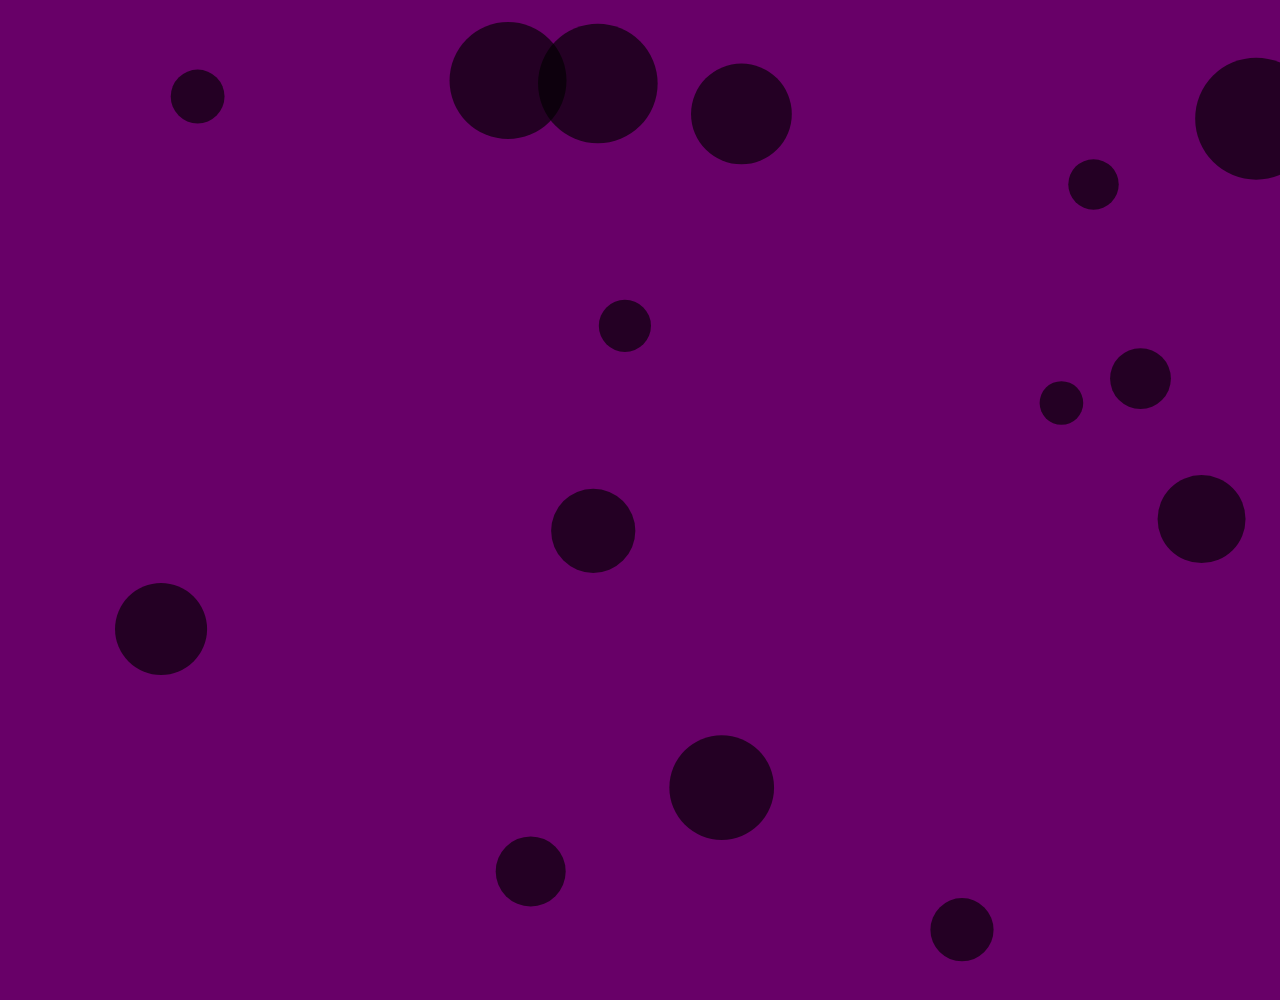
==== home.html @ 88a9f5e7 "add particle home" ====
<!DOCTYPE html>
<html lang="en">
<head>
    <meta charset="UTF-8">
    <link rel="stylesheet" href="style/home.css">
    <meta name="viewport" content="width=device-width, initial-scale=1.0">
    <script src="./script/particle.js" charset="UTF-8" defer></script>
    <title>Document</title>
</head>
<body>
    <canvas id="circle--particle"></canvas>
</body>
</html>
---- style/home.css ----
* {
    margin: 0px;
    padding: 0px;
}

body {
    background-color: rgb(104, 0, 104);
}

#circle--particle {
    position: absolute;
    top: 0;
    left: 0;
    width: 100%;
    z-index: -1;
}
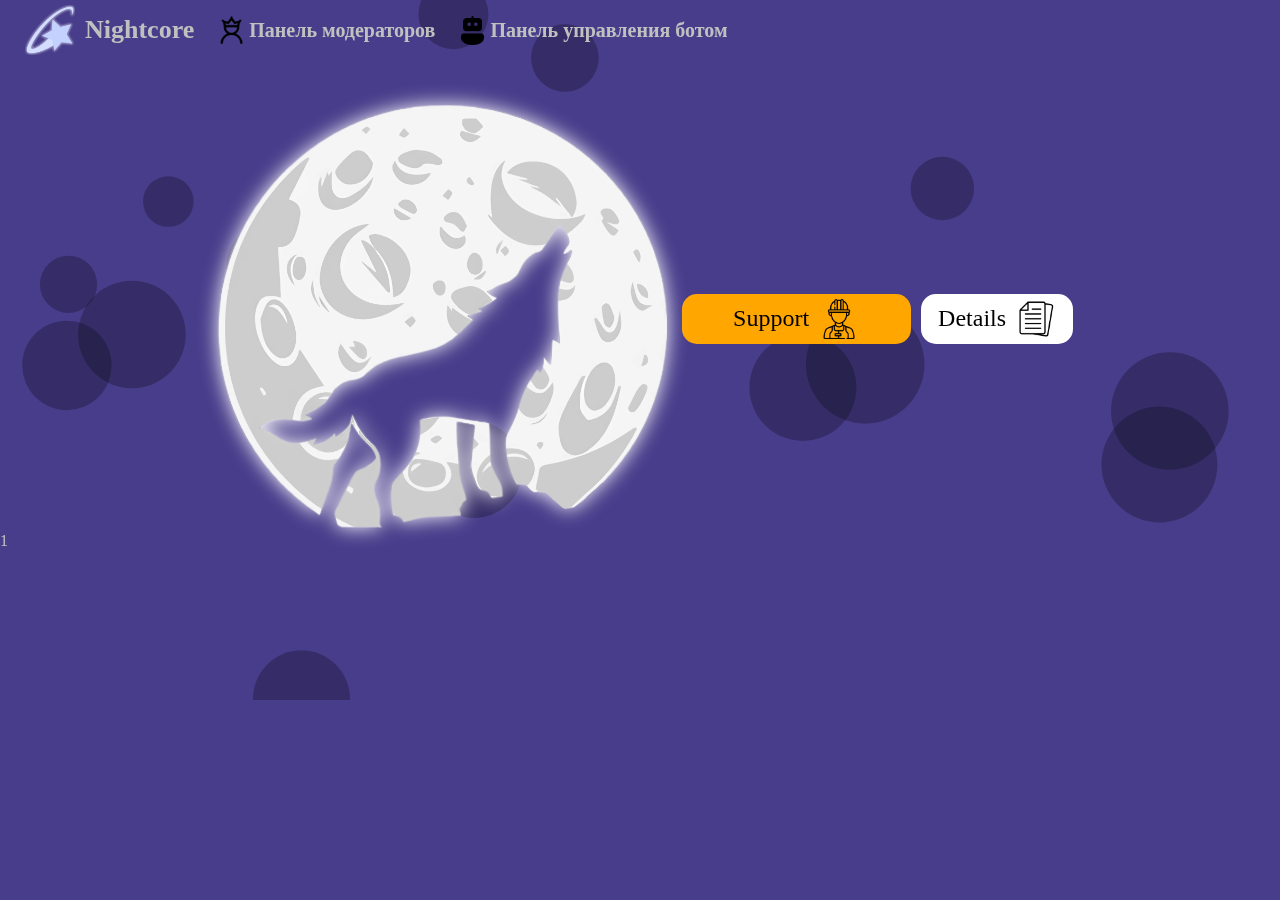
==== commit 656590c3: "add particles home" ====
--- a/home.html
+++ b/home.html
@@ -7,7 +7,37 @@
     <script src="./script/particle.js" charset="UTF-8" defer></script>
     <title>Document</title>
 </head>
-<body>
-    <canvas id="circle--particle"></canvas>
-</body>
+    <body>
+        <canvas id="circle--particle"></canvas>
+        <header class="toolbar_content">
+            <div class="nav-panel">
+                <div id="logo">
+                    <img src="./source/icon/nightcore.png" alt="">
+                    <span>Nightcore</span>
+                </div>
+                <div class="moderator-panel">
+                    <img style="width: 35px;" src="./source/icon/moderator.png" alt="">
+                    Панель модераторов
+                </div>
+                <div class="admin-panel">
+                    <img style="width: 35px;" src="./source/icon/robot.png" alt="">
+                    Панель управления ботом
+                </div>
+            </div>
+        </header>
+        <article class="container__Hero__Section">
+            <div class="Logo-Wolf">
+                <img width="450px" src="./source/img/Wolf.png" alt="">
+            </div>
+            <div class="InformationAndSloganBot">
+                <div class="nightcore__actionSupportAndInformation">
+                    <button style="display: flex; justify-content: center; align-items: center; max-width: 70%; min-width: 60%; background-color: rgb(255, 166, 0); gap: 10px;" id="supportInBot"><span>Support</span><img width="40px" src="./source/icon/builder.png" alt=""></button>
+                    <button style="display: flex; justify-content: center; align-items: center; max-width: 30%; min-width: 40%; background-color: white; gap: 10px;" id="supportInBot"><span>Details</span> <img width="40px" src="./source/icon/Document.png" alt=""></button>
+                </div>
+            </div>
+        </article>
+        <footer>
+            1
+        </footer>
+    </body>
 </html>--- a/style/home.css
+++ b/style/home.css
@@ -4,13 +4,125 @@
 }
 
 body {
-    background-color: rgb(104, 0, 104);
+    background: linear-gradient(45deg, rgb(72, 61, 139), rgb(72, 61, 139));
+    color: rgb(192, 192, 192);
+    height: 100%;
 }
+
+
+html, body {
+    height: auto; 
+    min-height: 100vh;
+    overflow-y: auto;
+}
+
+
+body::-webkit-scrollbar {
+            display: none;
+        }
+
 
 #circle--particle {
     position: absolute;
     top: 0;
     left: 0;
     width: 100%;
+    height: 700px;
     z-index: -1;
-}+}
+.Logo-Wolf img {
+    filter: drop-shadow(0px 0px 10px white);
+}
+
+
+.toolbar_content {
+    display: flex;
+    justify-content: space-between;
+    align-items: center;
+    margin-top: 5px;
+}
+
+.nav-panel {
+    display: flex;
+    align-items: center;
+    gap: 20px;
+}
+
+#logo {
+    display: flex;
+    align-items: center;
+    gap: 10px;
+    margin-left: 25px;
+}
+
+#logo img {
+    width: 50px;
+}
+
+#logo span {
+    font-weight: bold;
+    font-size: 26px;
+}
+
+.moderator-panel {
+    display: flex;
+    align-items: center;
+    font-weight: 600;
+    font-size: 20px;
+}
+
+.admin-panel {
+    display: flex;
+    align-items: center;
+    font-weight: 600;
+    font-size: 20px;
+}
+
+.container__Hero__Section {
+    margin-top: 50px;
+    display: flex;
+    gap: 15px;
+    justify-content: center;
+    align-items: center;
+}
+
+.InformationAndSloganBot {
+    display: flex;
+    align-items: center;
+    gap: 10px;
+    flex-direction: column;
+}
+
+#nightcore__slogan {
+    font-size: 30px;
+    font-weight: bold;
+}
+
+.nightcore__actionSupportAndInformation {
+    display: flex;
+    
+    width: 100%;
+    gap: 10px;
+}
+
+#supportInBot {
+    border-radius: 15px;
+    border: none;
+    cursor: pointer;
+    font-size: 24px;
+    font-family: Cambria, Cochin, Georgia, Times, 'Times New Roman', serif;
+    height: 50px;
+    padding: 0px 32px;
+    transition: opacity 500ms ease;
+}
+
+#supportInBot:hover {
+    opacity: 0.6;
+}
+
+.wave-container svg {
+    width: 100%;
+    height: auto;
+}
+
+
